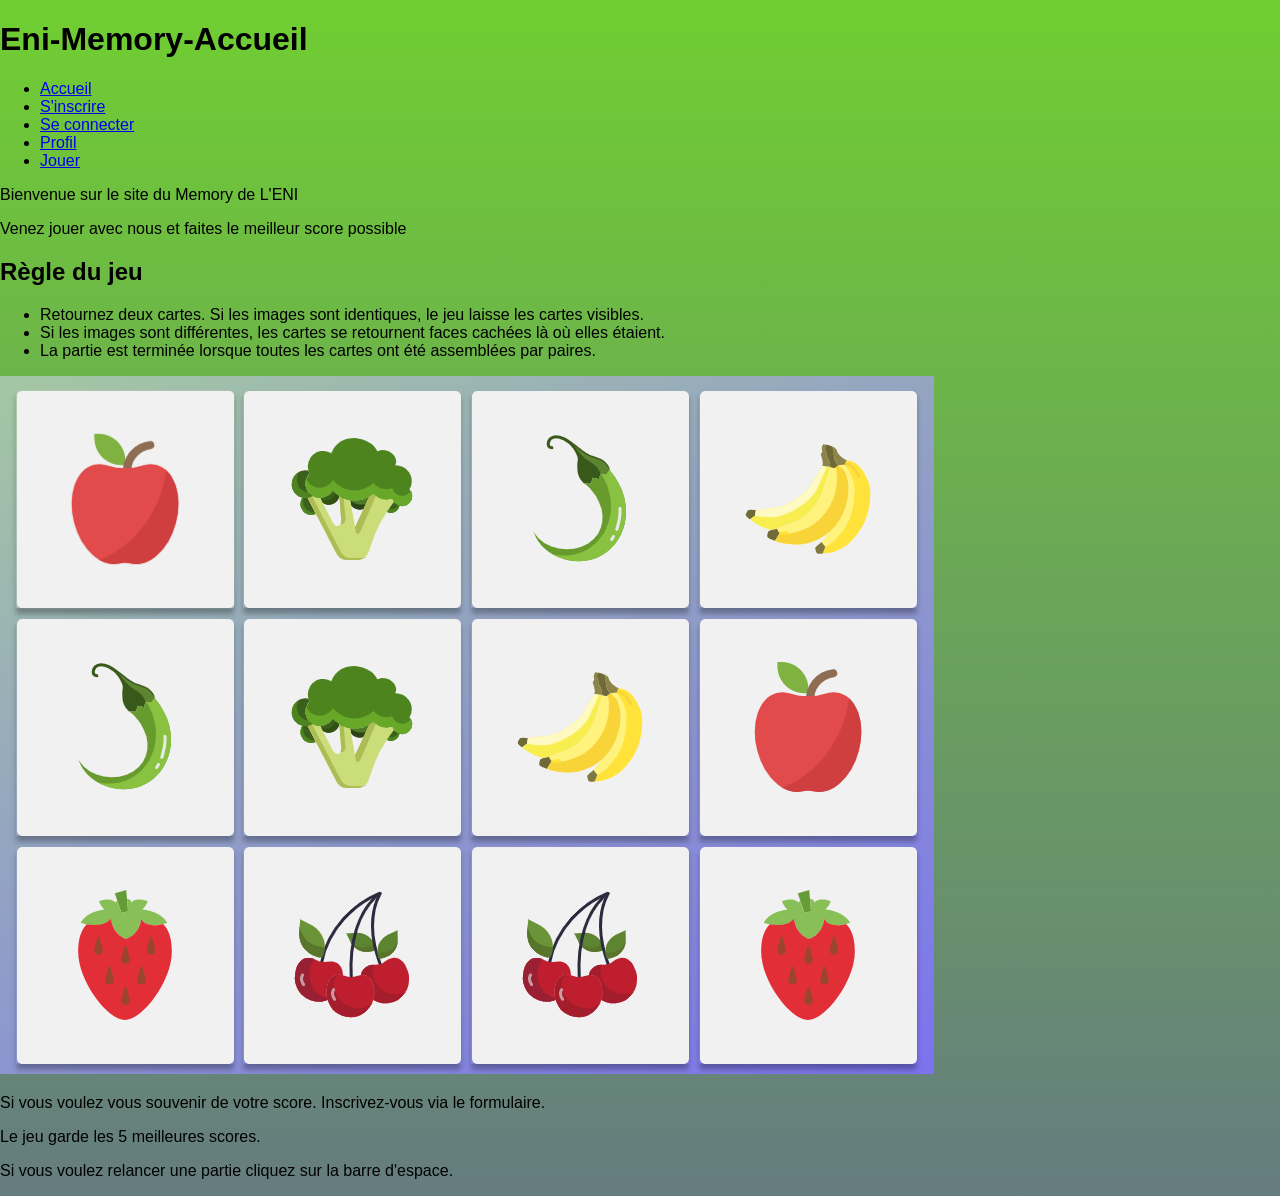
==== index.html @ 4dbc534d "page de connexion et inscription" ====
<!DOCTYPE html>
<html lang="fr">
<head>
    <meta charset="UTF-8">
    <meta name="viewport" content="width=device-width, initial-scale=1.0">
    <title>Eni Memory Accueil</title>
    <link rel="stylesheet" href="style.css">

</head>
<body>
        <h1>Eni-Memory-Accueil</h1>
        <nav class="menu principal">
            <ul>
                <li><a href="connexion.html">Accueil</a></li>
                <li><a href="inscription.html">S'inscrire</a></li>
                <li><a href="connexion.html">Se connecter</a></li>
                <li><a href="profil.html">Profil</a></li>
                <li><a href="jouer.html">Jouer</a></li>
            </ul>
        </nav>
    <main>
        
        <p>Bienvenue sur le site du Memory de L'ENI</p>

        <p>Venez jouer avec nous et faites le meilleur score possible</p>
        
            <h2>Règle du jeu</h2>
            <ul>
                <li>Retournez deux cartes. Si les images sont identiques, le jeu laisse les cartes 
                    visibles.</li>
                <li>Si les images sont différentes, les cartes se retournent faces cachées là où elles 
                    étaient.</li>
                <li>La partie est terminée lorsque toutes les cartes ont été assemblées par paires.</li>
            </ul>

            <img src="./ressources/memory-legume/memory_detail.png" alt="image du jeu memory" />

            <p>Si vous voulez vous souvenir de votre score. Inscrivez-vous via le formulaire.</p>
            <p>Le jeu garde les 5 meilleures scores.</p>
            <p>Si vous voulez relancer une partie cliquez sur la barre d'espace.</p>
            <script src="script.js"></script>
    </main>
</body>
</html>
---- style.css ----
body {
    font-family: Arial, sans-serif;
    margin: 0;
    padding: 0;
    background: linear-gradient(to bottom, #70ce31, #657c80);
}

.image-memory {
    display: flex;
    justify-content: center;
    align-items: center;
    height: auto;
    width: 10%; /* Remplacez par la largeur souhaitée */
  
}

.menu principal {
    display: flex;
    gap: 20px;               /* Ajoute un espace de 20px entre chaque lien */
    padding: 0;              /* Retire le décalage interne par défaut */
    margin: 0;  
    justify-content: flex-start;
    align-items: center;
    height: 60px;
    background-color: #333;
}
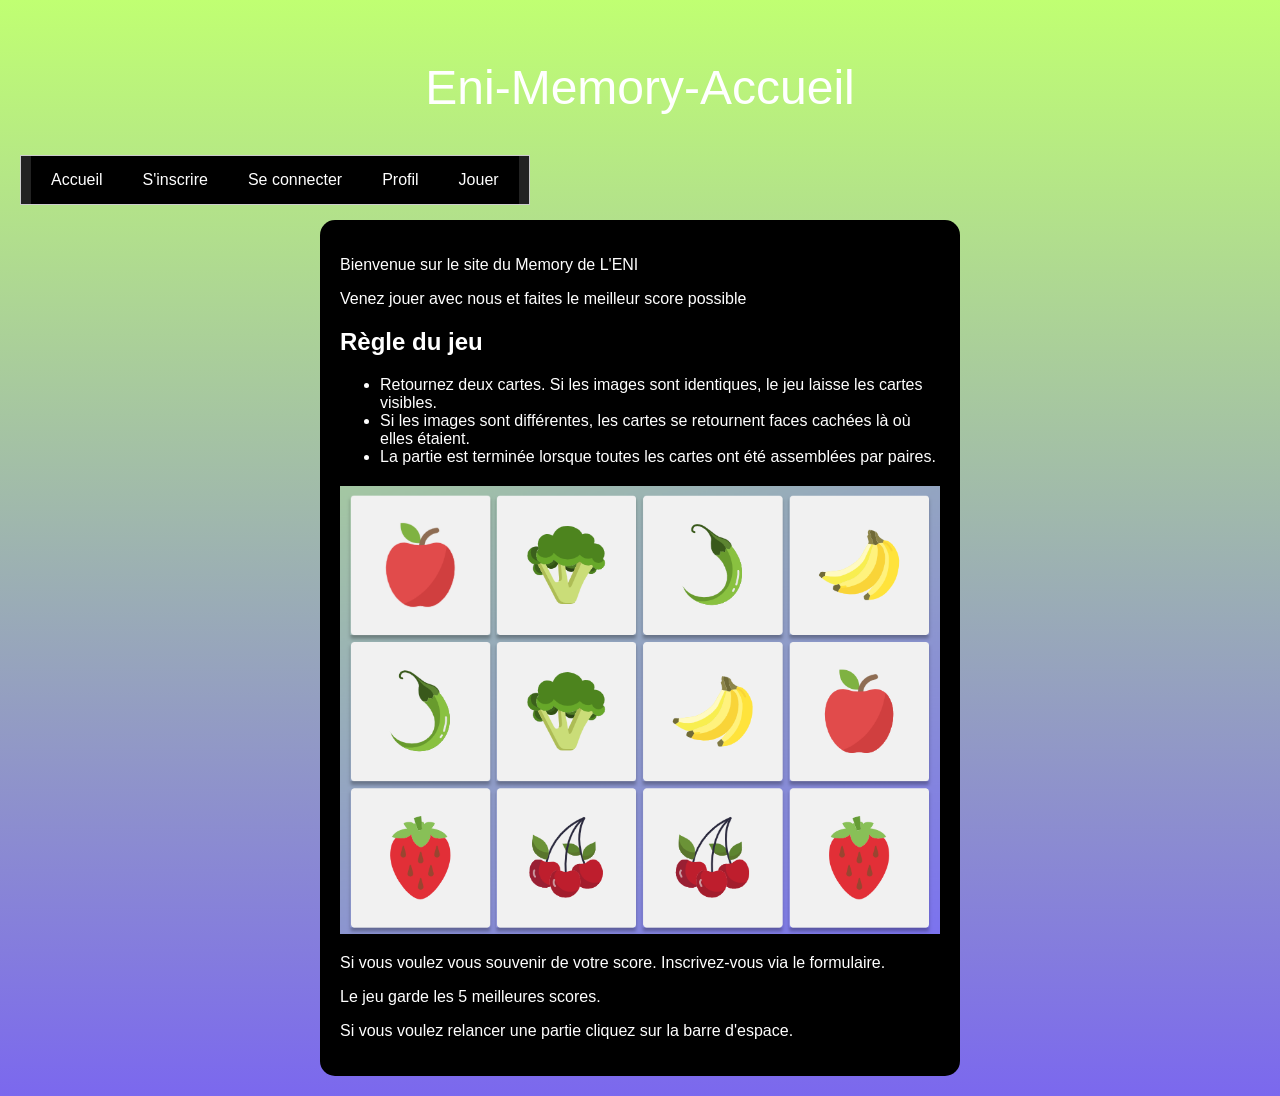
==== commit ec9da845: "inscription et feuille de css" ====
--- a/index.html
+++ b/index.html
@@ -9,9 +9,9 @@
 </head>
 <body>
         <h1>Eni-Memory-Accueil</h1>
-        <nav class="menu principal">
+        <nav id="menu-principal">
             <ul>
-                <li><a href="connexion.html">Accueil</a></li>
+                <li><a href="index.html">Accueil</a></li>
                 <li><a href="inscription.html">S'inscrire</a></li>
                 <li><a href="connexion.html">Se connecter</a></li>
                 <li><a href="profil.html">Profil</a></li>
--- a/style.css
+++ b/style.css
@@ -1,26 +1,108 @@
 body {
     font-family: Arial, sans-serif;
+    min-height: 100vh;
     margin: 0;
-    padding: 0;
-    background: linear-gradient(to bottom, #70ce31, #657c80);
+    padding: 20px;
+    background: linear-gradient(to bottom, #c0ff72, #7b68ee);
+    background-attachment: fixed
+    box-sizing: border-box;
 }
 
-.image-memory {
-    display: flex;
-    justify-content: center;
-    align-items: center;
+h1{
+    margin: 0;
+    padding: 40px;  20 px;
+    text-align: center;
+    color: white;
+    font-size: 3rem;
+    font-weight: 300;
+
+}
+
+nav{
+    display: inline-block;
+    padding: 0% 10px;
+    margin-left: 10;
+    margin-bottom: 15px;
+    background-color: #222;
+    border: 1px solid #ccc;
+}
+
+main{
+    background-color: black;
+    color: white;
+    max-width: 600px;
+    margin: auto;
+    padding: 20px;
+    border-radius: 15px;
+}
+
+main img {
+    display: block;
+    margin: 20px auto; /* Centrer l'image horizontalement */
+    max-width: 100%;
     height: auto;
-    width: 10%; /* Remplacez par la largeur souhaitée */
   
 }
 
-.menu principal {
+nav ul{
     display: flex;
-    gap: 20px;               /* Ajoute un espace de 20px entre chaque lien */
-    padding: 0;              /* Retire le décalage interne par défaut */
-    margin: 0;  
-    justify-content: flex-start;
-    align-items: center;
-    height: 60px;
-    background-color: #333;
+    list-style: none;
+    padding: 0;               /* Ajoute un espace de 20px entre chaque lien */             
+    margin: 0;        /* Ajoute un espace en bas du menu */
+}
+
+nav a{
+display: block;
+padding: 15px 20px;
+color: white;
+text-decoration: none;
+background-color: black;
+font-size: 16px;
+}
+
+nav a:hover {
+    text-decoration: underline;
+}
+
+main.inscription{
+    display: flex;
+    justify-content: center;
+}
+legend{
+    font-size: 2rem;
+    font-weight: bold;
+    text-align: center;
+    padding: 0 15px;
+    margin: auto;
+}
+
+
+fieldset{
+    border: none;
+    margin: 0;
+    padding: 0;
+    min-width: none;
+}
+fieldset label{
+    display: block;
+    margin-top: 20px;
+    font-weight: bold;
+}
+input[type="text"],
+input[type="email"],
+input[type="password"]{
+    width: 100%;
+    box-sizing: border-box;
+    background: transparent;
+    border: none;
+    border-bottom: 1px solid white;
+    color: white;
+    padding: 10px;
+    outline: none;
+    font-size: 16;
+}
+.boutons{
+    display: flex;
+    justify-content: space-around;
+    margin-top: 30px;
 }
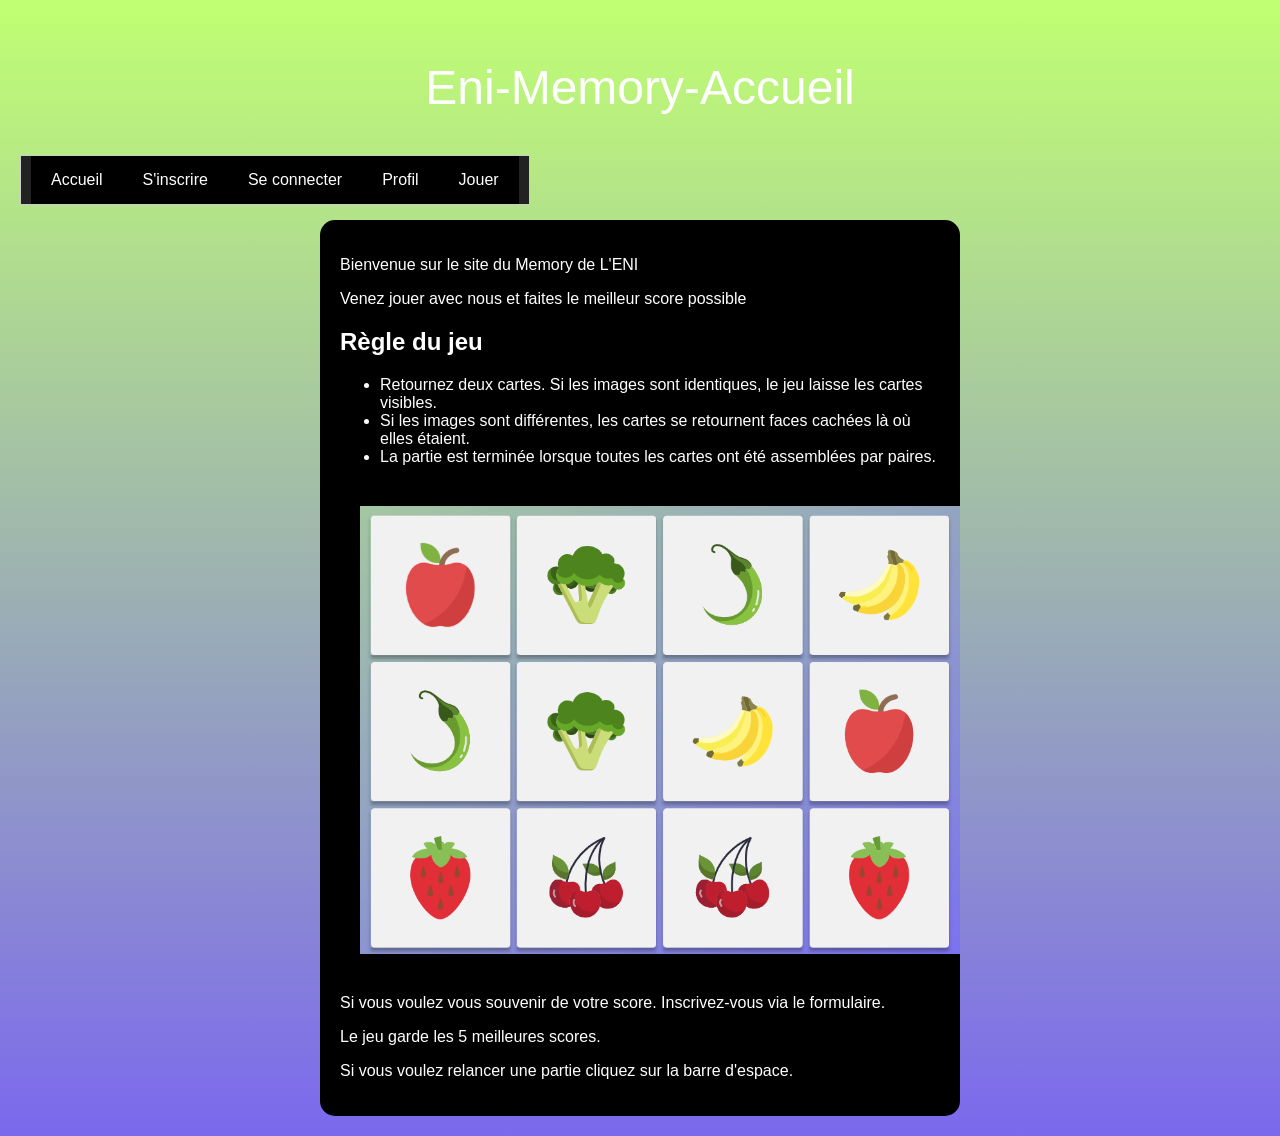
==== commit 4d485dd1: "mettre en place les cartes" ====
--- a/index.html
+++ b/index.html
@@ -40,5 +40,6 @@
             <p>Si vous voulez relancer une partie cliquez sur la barre d'espace.</p>
             <script src="script.js"></script>
     </main>
+    <script src="script.js"></script>
 </body>
 </html>
--- a/style.css
+++ b/style.css
@@ -105,4 +105,67 @@
     display: flex;
     justify-content: space-around;
     margin-top: 30px;
+}
+
+label [for="choix du memory"]{
+    font-family: sans-serif;
+    font-size: 1em;
+    padding-right: 10px;
+}
+#choix{
+    font-size: 0.9rem;
+    padding: 2px 5px;
+
+}
+.profil-avatar img{
+    object-fit: cover; /* Évite la déformation de l'image */
+    display: block;
+    width: 300px; /* Définissez une largeur */
+    height: 300px;
+    margin-left: auto;
+    margin-right: auto;
+}
+.profil{
+    
+    background-color: black;
+    color: white;
+    width: 600px;
+    height: 500px;
+    margin: 20 px auto;
+    padding: 20px;
+    box-sizing: border-box;
+    display: flex;
+    flex-direction: column;
+    justify-content: center;
+    align-items:center;
+}
+table{
+    display: flex;
+    justify-content: center;
+    margin:30px 0 30px 0;
+}
+
+td{
+    height: 15vh;
+    width: 15vh;
+    background-color: rgba(200, 200, 200, 0.2);
+    text-align: center;
+    border: 1px solid white;
+    border-collapse: collapse;
+    cursor: pointer;
+}
+td:hover {
+    border: 1px black solid;
+}
+ 
+img {
+    padding: 20px;
+}
+.intro{
+    display: flex;
+    flex-direction: column; 
+    align-items: center;
+    justify-content: flex-start;
+    text-align: center;     /* Centre le texte à l'intérieur de chaque ligne si besoin */
+    margin: 5px 0;
 }
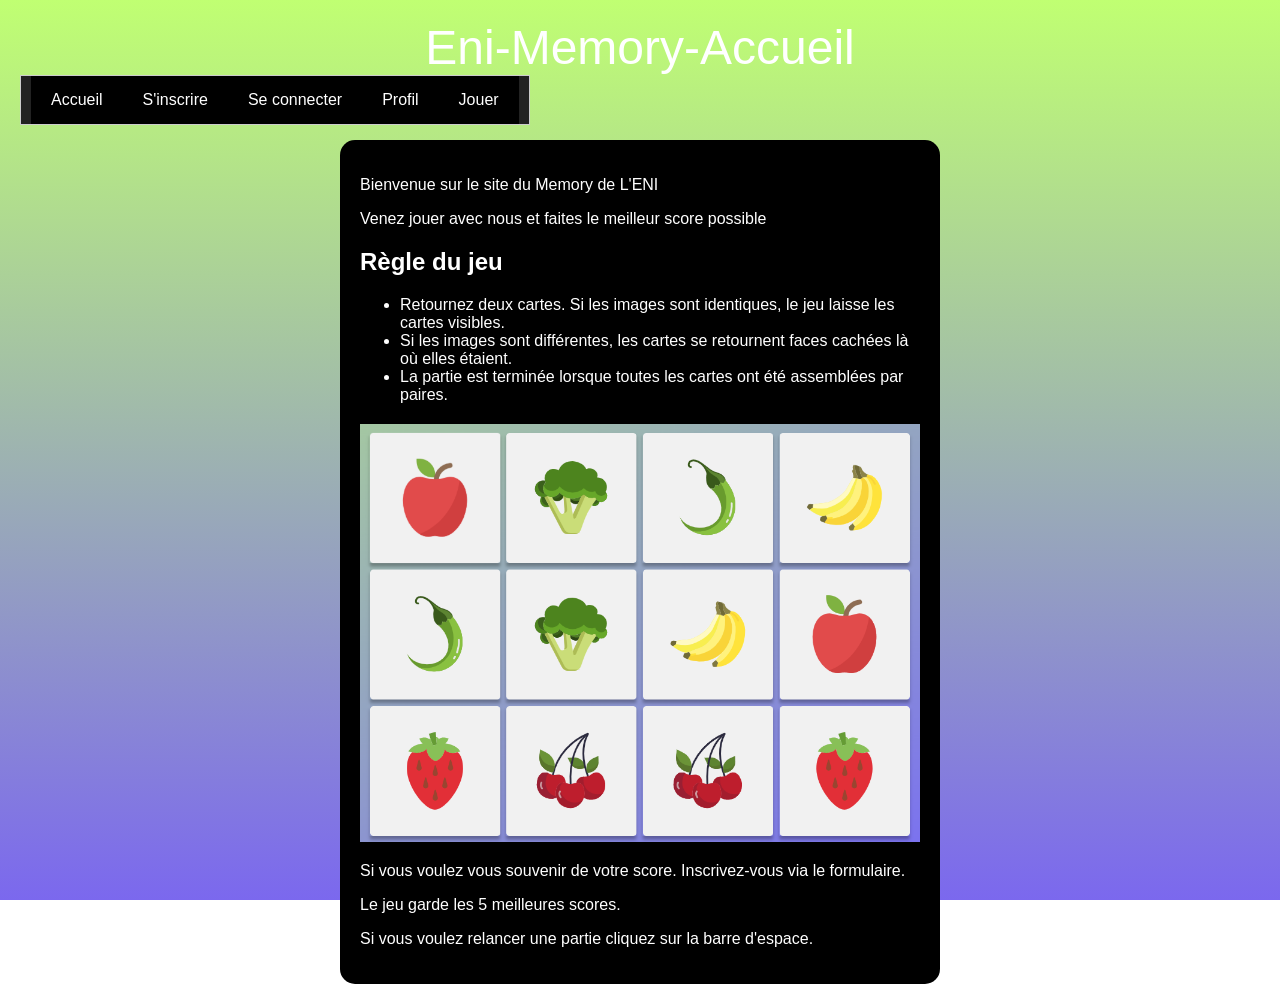
==== commit 61653aaa: "changement pages html et correction feuille CSS" ====
--- a/index.html
+++ b/index.html
@@ -38,7 +38,7 @@
             <p>Si vous voulez vous souvenir de votre score. Inscrivez-vous via le formulaire.</p>
             <p>Le jeu garde les 5 meilleures scores.</p>
             <p>Si vous voulez relancer une partie cliquez sur la barre d'espace.</p>
-            <script src="script.js"></script>
+            
     </main>
     <script src="script.js"></script>
 </body>
--- a/style.css
+++ b/style.css
@@ -1,3 +1,7 @@
+* {
+    box-sizing: border-box;
+}
+
 body {
     font-family: Arial, sans-serif;
     min-height: 100vh;
@@ -5,12 +9,11 @@
     padding: 20px;
     background: linear-gradient(to bottom, #c0ff72, #7b68ee);
     background-attachment: fixed
-    box-sizing: border-box;
 }
 
 h1{
     margin: 0;
-    padding: 40px;  20 px;
+    padding: 40px  20 px;
     text-align: center;
     color: white;
     font-size: 3rem;
@@ -30,9 +33,9 @@
 main{
     background-color: black;
     color: white;
-    max-width: 600px;
-    margin: auto;
-    padding: 20px;
+    max-width: 600px; /*la largeur maximale de la carte*/
+    margin: auto; /*la carte centrée dans ka page*/
+    padding: 20px;/*l’espace entre le bord de la carte et son contenu*/
     border-radius: 15px;
 }
 
@@ -107,38 +110,55 @@
     margin-top: 30px;
 }
 
-label [for="choix du memory"]{
-    font-family: sans-serif;
-    font-size: 1em;
-    padding-right: 10px;
-}
-#choix{
-    font-size: 0.9rem;
-    padding: 2px 5px;
-
-}
-.profil-avatar img{
-    object-fit: cover; /* Évite la déformation de l'image */
-    display: block;
-    width: 300px; /* Définissez une largeur */
-    height: 300px;
-    margin-left: auto;
-    margin-right: auto;
+label {
+    display: block;
+    margin-top: 15px;
+}
+.profil h2{
+    text-align: center;
+}
+.profil-header img{
+    display: block;
+    width: 60px; 
+    height: 60px;
+    margin: 0 auto;
+    border-radius: 50%;
+    border: 1px solid#888;
 }
 .profil{
     
     background-color: black;
     color: white;
-    width: 600px;
+    max-width: 400px;
     height: 500px;
-    margin: 20 px auto;
+    margin: 20px auto;
     padding: 20px;
     box-sizing: border-box;
-    display: flex;
-    flex-direction: column;
-    justify-content: center;
-    align-items:center;
-}
+    border-radius: 12px;
+}
+fieldset{
+    border: none;
+    padding: 0;}
+
+
+    .btn-enregistrer {
+    background: #fffbd5;
+    border: 1px solid #ccc;
+}
+.intro h3 {
+    font-size: 1.2rem;
+    font-weight: normal;
+    margin: 8px 0;
+}
+
+#monBouton {
+    background: none;
+    border: none;
+    color: white;
+    font-size: 0.9rem;
+    cursor: default;
+}
+
 table{
     display: flex;
     justify-content: center;
@@ -158,8 +178,9 @@
     border: 1px black solid;
 }
  
-img {
-    padding: 20px;
+td img {
+    max-width: 100%;
+    height: auto;
 }
 .intro{
     display: flex;
@@ -168,4 +189,25 @@
     justify-content: flex-start;
     text-align: center;     /* Centre le texte à l'intérieur de chaque ligne si besoin */
     margin: 5px 0;
+}
+.card {
+perspective: 1000px;
+cursor: pointer;
+box-shadow: none !important;
+}
+.content_img {
+transform-style: preserve-3d;
+transition: transform 0.5s;
+}
+.content_photo::before{
+transform: rotateY(0deg);
+}
+.card.flipped .content_photo::before{
+transform: rotateY(180deg);
+}
+.card.flipped .content_img {
+transform: rotateY(180deg);
+}
+.card.flipped .content_photo img {
+transform: rotateY(180deg);
 }
